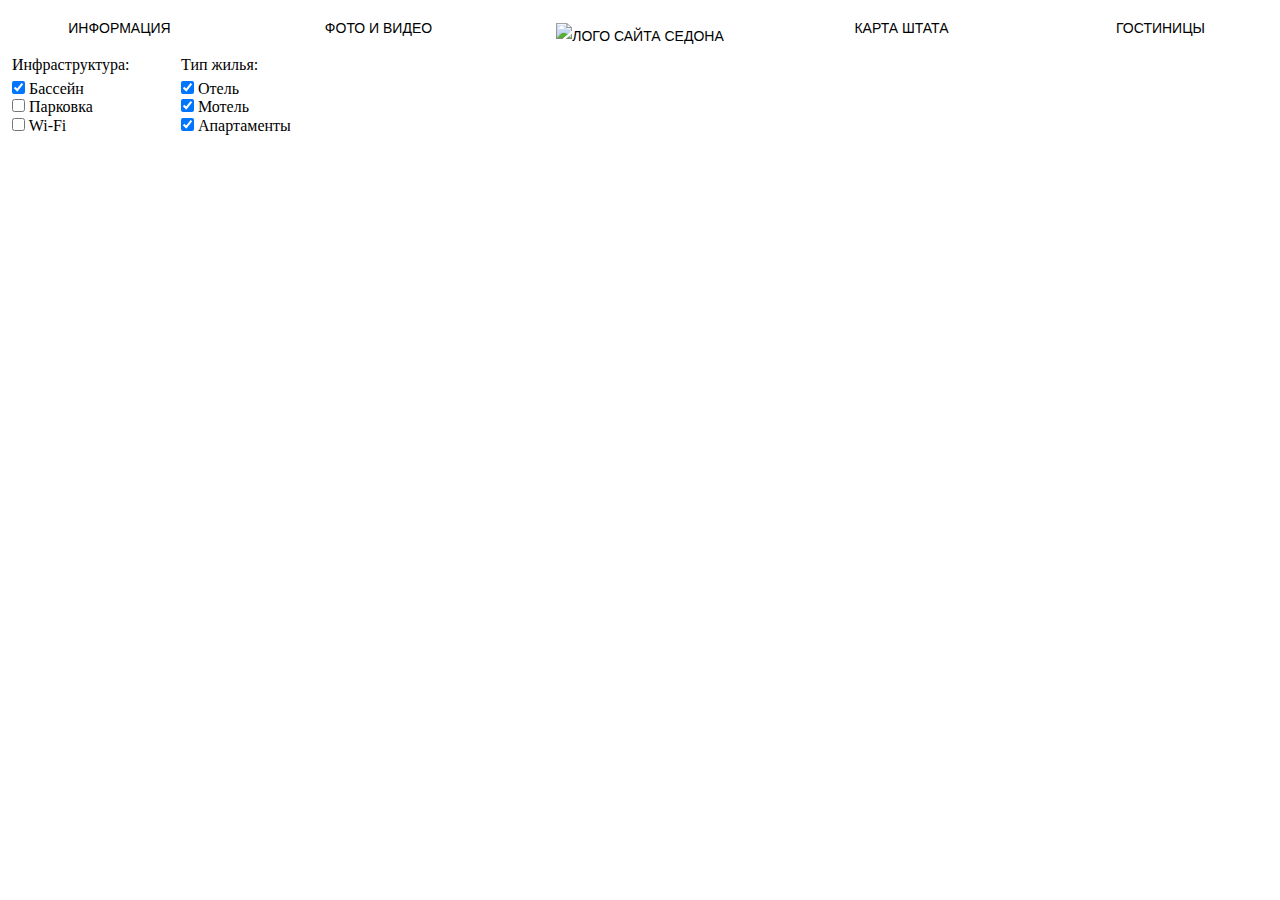
==== catalog.html @ 5d46851b "Working on Catalog" ====
<!DOCTYPE html>
<html lang="ru">
<head>
    <meta charset="utf-8">
    <meta name="viewport" content="width=device-width, initial-scale=1.0" />
    <title>Sedona</title>
    <link rel="stylesheet" href="css/normalize.css" />
    <link rel="stylesheet" href="css/style.css" />
    </head>
<body>
    <header class="page-header">
        <h1 class="visually-hidden">
            Сайт Седоны
        </h1>
    <ul class="page-header__menu main-menu">
        <li class="main-menu__item menu-item">
            <a class="menu-item__link" href="index.html">Информация</a>
        </li>
        <li class="main-menu__item menu-item">
            <a class="menu-item__link" href="#">Фото и видео</a>
        </li>
        <li class="main-menu__item--logo menu-item">
            <a class="menu-item__link" href="#">
                <img class="main-menu__logo" src="../test project/img/logo.svg" height="71" width="140" alt="Лого сайта Седона" />
            </a>
        </li>
        <li class="main-menu__item menu-item">
            <a class="menu-item__link" href="#">Карта штата</a>
        </li>
        <li class="main-menu__item menu-item">
            <a class="menu-item__link" href="catalog.html">Гостиницы</a>
        </li>
    </ul>
    </header>
    <main class="catalog-main">
        <section class="catalog-form">
            <form class="catalog-form__form upper-form">
                <fieldset class="upper-form__first first-fieldset">
                    <legend class="first-fieldset__legend">Инфраструктура:</legend>
                    <ul class="first-fieldset__infra infra-list">
                        <li class="infra-list__item infra-item">
                            <input class="infra-item__input" type="checkbox" name="pool" id="pool" checked>
                            <label class="infra-item__label" for="pool">Бассейн</label> 
                        </li>
                        <li class="infra-list__item infra-item">
                            <input class="infra-item__input" type="checkbox" name="parking" id="parking">
                            <label class="infra-item__label" for="parking">Парковка</label> 
                        </li>
                        <li class="infra-list__item infra-item">
                            <input class="infra-item__input" type="checkbox" name="wifi" id="wifi">
                            <label class="infra-item__label" for="wifi">Wi-Fi</label> 
                        </li>
                    </ul>
                </fieldset>
                <fieldset class="upper-form__second second-fieldset">
                    <legend class="second-fieldset__legend">Тип жилья:</legend>
                    <ul class="second-fieldset__living living-list">
                        <li class="living-list__item living-item">
                            <input class="living-item__input" type="checkbox" name="hotel" id="hotel" checked>
                            <label class="living-item__label" for="hotel">Отель</label> 
                        </li>
                        <li class="living-list__item living-item">
                            <input class="living-item__input" type="checkbox" name="motel" id="motel" checked>
                            <label class="living-item__label" for="motel">Мотель</label> 
                        </li>
                        <li class="living-list__item living-item">
                            <input class="living-item__input" type="checkbox" name="apartments" id="apartments" checked>
                            <label class="living-item__label" for="apartments">Апартаменты</label> 
                        </li>
                    </ul>
                </fieldset>
            </form>
        </section>
    </main>
    </body>
    </html>
---- css/style.css ----
/*Здесь объявим некоторые общие стили */ 
ul {
    list-style: none;
    margin:0;
    padding: 0;
}
img {
    max-width: 100%;
    height: auto;
  }
a {
    text-decoration: none;
}
  .visually-hidden {
    position: absolute;
    clip: rect(0 0 0 0);
    width: 1px;
    height: 1px;
    margin: -1px;
    border: 0;
    padding: 0;
    overflow: hidden;
  }
  input, textarea {
  border: 1px solid #eeeeee;
  box-sizing: border-box;
  margin: 0;
  outline: none;
  padding: 10px;
  }
  input[type="button"] {
    -webkit-appearance: button;
    cursor: pointer;
  }
  
  input::-webkit-outer-spin-button,
  input::-webkit-inner-spin-button {
    -webkit-appearance: none;
  }
  fieldset {
      border: 0 none;
  }
  
  
  /* Шапка сайта */
  .main-menu {
      display: flex;
      flex-direction: row;
      justify-content: space-between;
      max-height: 56px;
  }
  .menu-item {
      display: flex;
      justify-content: center;
      align-items: center;
      width: 239px;
      height: 56px;
  }
  .main-menu__item--logo {
      width: 244px;
      height: 71px;
      z-index: 2;
  }

  .menu-item__link {
      font-family: "PTSans-Bold", "Arial" , sans-serif;
      font-size: 14px;
      line-height: 26px;
      text-transform: uppercase;
      color:black;
      cursor: pointer;
  }
  .menu-item__link:hover {
      color:#81b3d2;
  }
  .menu-item__link:active {
      opacity: 0.3;
  }


  /* Вёрстка промо-блока сайта */
  .promo-picture {
      position: relative;
      display: flex;
      justify-content: center;
      align-items: center;
      min-width: 1200px;
      min-height: 510px;
      background:
    url(../img/background-photo.png) no-repeat;
      background-size: 100% 100%;
      background-position: bottom;
  }
  .promo-picture::after {
      position: absolute;
      content: "";
      background: url(../img/polygon.png);
      background-position: bottom;
      background-size: 100% 100%;
      width:100%;
      height: 59px;
      top:89%;
      overflow: hidden;
  }
 

  /* Вёрстка блока с перечислением преимуществ */
  .promo-features {
      display: flex;
      justify-content: center;
      align-items: center;
      flex-direction: column;
  }
  .promo-features__heading {
    font-family: "PTSans-Bold", "Arial" , sans-serif;
    font-size: 21px;
    line-height: 26px;
    text-transform: uppercase;
    font-weight: bold;
    color:black;
    text-align: center;
    
    max-width: 440px;
    min-height: 48px;
    margin-top:59px;
    margin-bottom: 0;
  }
.promo-features__description {
    font-family: "PTSans-Regular", "Arial", sans-serif;
    font-size: 14px;
    line-height: 21px;
    text-transform: uppercase;
    color:#333333;
    font-weight: normal;
    margin:0;
    margin-top: 38px;
    margin-bottom: 56px;
}
.small-block {
    display: flex;
    flex-direction: row;
    width: 100%;
    width: 100%;
    height: 256px;
    background-color:#81b3d2;
}
.left-block {
    display: flex;
    flex-direction: column;
    align-items: center;
    min-width: 400px;
}
.left-block__heading {
    font-family: "PTSans-Bold", "Arial", sans-serif;
    font-size: 21px;
    line-height: 21px;
    text-transform: uppercase;
    color:#ffffff;
    text-align: center;
    font-weight: normal;
    margin:0;
    margin-top: 46px;
    width:140px;
}
.left-block__number {
    font-family: "PTSans-Regular", "Arial", sans-serif;
    font-size: 14px;
    font-weight: normal;
    line-height: 21px;
    text-transform: uppercase;
    color:#ffffff;
    margin:0;
    margin-top:30px;
    margin-bottom: 30px;
}
.left-block__description {
    font-family: "PTSans-Regular", "Arial", sans-serif;
    font-size: 14px;
    font-weight: normal;
    line-height: 21px;
    text-transform: uppercase;
    text-align: center;
    color:#ffffff;
    margin:0;
    max-width:280px;
}
.features-list {
    display: flex;
    flex-direction: row;
    margin-top: 60px;
    height: 270px;
}
.feature-item {
    display: flex;
    flex-direction: column;

    align-items: center;
    min-width: 400px;
}
.feature-item_heading {
    font-family: "PTSans-Bold", "Arial", sans-serif;
    font-size: 21px;
    line-height: 21px;
    font-weight: bold;
    text-transform: uppercase;
    color:#000000;
    margin:0;
    margin-top:29px;
    margin-bottom: 29px;
}
.feature-item__description {
    font-family: "PTSans-Regular", "Arial", sans-serif;
    font-size: 14px;
    font-weight: normal;
    line-height: 21px;
    font-weight: normal;
    text-transform: uppercase;
    color:#333333;
    text-align: center;
    width:285px;
    margin: 0;
}
.feature-block {
    display: flex;
    flex-direction: row;
}
.right-block {
    display: flex;
    flex-direction: column;
    align-items: center;
    min-width: 400px;
}
.right-block__heading{
    font-family: "PTSans-Bold", "Arial", sans-serif;
    font-size: 21px;
    line-height: 21px;
    text-transform: uppercase;
    color:#ffffff;
    text-align: center;
    font-weight: normal;
    margin:0;
    margin-top: 46px;
    width:149px;
}
.right-block__number {
    font-family: "PTSans-Regular", "Arial", sans-serif;
    font-size: 14px;
    font-weight: normal;
    line-height: 21px;
    text-transform: uppercase;
    color:#ffffff;
    margin:0;
    margin-top:30px;
    margin-bottom: 30px;
}
.right-block__description {
    font-family: "PTSans-Regular", "Arial", sans-serif;
    font-size: 14px;
    font-weight: normal;
    line-height: 21px;
    text-transform: uppercase;
    text-align: center;
    color:#ffffff;
    margin:0;
    max-width:300px;
}
.features-ul {
    display: flex;
    flex-direction: row;
    min-height: 256px;
}
.ul-item {
    display: flex;
    flex-direction: column;
    background-color: #eeeeee;

    align-items: center;
    min-width: 400px;
}
.ul-item__heading {
    font-family: "PTSans-Bold", "Arial", sans-serif;
    font-size: 21px;
    line-height: 21px;
    font-weight: bold;
    text-transform: uppercase;
    color:#000000;
    width: 130px;
    text-align: center;
    margin:0;
    margin-top:50px;
}
.ul-item__number {
    font-family: "PTSans-Regular", "Arial", sans-serif;
    font-size: 14px;
    font-weight: normal;
    line-height: 21px;
    font-weight: normal;
    text-transform: uppercase;
    color:#333333;
    text-align: center;
    margin:0;
    margin-top: 24px;
    margin-bottom: 24px;
}
.ul-item__description {
    font-family: "PTSans-Regular", "Arial", sans-serif;
    font-size: 14px;
    font-weight: normal;
    line-height: 21px;
    text-transform: uppercase;
    color:#333333;
    text-align: center;
    width: 258px;
}
/* Вёрстка блока с картой и формой */

.promo-interested {
    position: relative;
    display: flex;
    flex-direction: column;
    justify-content: center;
    align-items: center;
}
.interested-top {
    display: flex;
    flex-direction: column;
    justify-content: center;
    align-items: center;
}
.interested-top__heading {
    font-family: "PTSans-Bold", "Arial", sans-serif;
    font-size: 30px;
    font-weight: bold;
    line-height: 36px;
    text-transform: uppercase;
    color:#000000;
    text-align: center;
}
.interested-top__description {
    font-family: "PTSans-Regular", "Arial", sans-serif;
    font-size: 14px;
    line-height: 24px;
    text-transform: uppercase;
    font-weight: normal;
    color:#333333;
    max-width: 435px;
    text-align: center;
}
/* Вёрстка формы начинается тут */
.interested-form {
    display: flex;
    flex-direction: column;
    align-items: center;
    min-height: 481px;
    width:568px;
}
.interested-form__heading {
    display: flex;
    justify-content: center;
    align-items: center;
    font-family: "PTSans-Bold", "Arial", sans-serif;
    font-size: 21px;
    font-weight: bold;
    line-height: 26px;
    text-transform: uppercase;
    color:#ffffff;
    text-align: center;
    background-color: #766357;
    min-width: 568px;
    min-height: 86px;
    margin:0;
    cursor: pointer;
}
.interested-form__heading:hover {
    background-color:#604e43;
}
.interested-form__heading:active {
    color:rgba(255, 255, 255, 0.3);
    background-color: #503e33;
}
.form-middle {
    position: relative;
    font-family: "PTSans-Bold", "Arial", sans-serif;
    font-size: 14px;
    line-height: 26px;
    font-weight:bold;
    text-align: left;
    text-transform: uppercase;
    display: flex;
    flex-wrap: wrap;
    width:568px;
    box-shadow: 0px 7px 15px 0 rgba(0, 1, 1 , 0.15);
    background-color: #ffffff;
    z-index: 10;
}
::placeholder { /* Chrome, Firefox, Opera, Safari 10.1+ */
  font-family: "PTSans-Bold", "Arial", sans-serif;
  font-size: 14px;
  line-height: 26px;
  color:#000000;
  opacity: 1; /* Firefox */
}

:-ms-input-placeholder { /* Internet Explorer 10-11 */
    font-family: "PTSans-Bold", "Arial", sans-serif;
  font-size: 14px;
  line-height: 26px;
  color:#000000;
  opacity: 1; ;
}

::-ms-input-placeholder { /* Microsoft Edge */
    font-family: "PTSans-Bold", "Arial", sans-serif;
  font-size: 14px;
  line-height: 26px;
  color:#000000;
  opacity: 1; ;
}
input::-ms-value {
    font-family: "PTSans-Bold", "Arial", sans-serif;
    font-size: 14px;
    line-height: 26px;
    color:#000000;
    opacity: 1; 
}
input[type=date] {
    font-family: "PTSans-Bold", "Arial", sans-serif;
    font-size: 14px;
    line-height: 26px;
    text-transform: uppercase;
    opacity: 1;
}
.first-label {
    max-height: 20px;
    margin-right: 21px;
    margin-left: 55px;
    margin-top:60px;
}
.first-input, .second-input {
    width:346px;
    height:38px;
    background-color:#f2f2f2;
    padding-left: 12px;
}
.first-input {
    margin-top: 55px;
    margin-bottom: 29px;
    border:none;
}
.first-input::-webkit-inner-spin-button,
.first-input::-webkit-calendar-picker-indicator {
    display: none;
}

.form-middle__calendar {
    position: absolute;
    left:483px;
    top:63px;
}
.second-label {
    max-height: 20px;
    margin-left: 55px;
    margin-right: 18px;
    margin-top:4px;
}
.second-input {
    border: none;
    margin-bottom: 30px;
}
.second-input::-webkit-inner-spin-button,
.second-input::-webkit-calendar-picker-indicator {
    display: none;
}
.form-middle__second-calendar {
    position: absolute;
    left:483px;
    top:130px;
}
.third-label {
    margin-left: 55px;
    margin-right: 37px;
    margin-top: 6px;
}
.third-input, .fourth-input {
    width:114px;
    height: 38px;
    background-color:#f2f2f2;
    border:none;
    margin-bottom: 54px;
}
.third-input::-webkit-inner-spin-button,
.third-input::-webkit-calendar-picker-indicator {
    display: none;
}
.input-group input[type='button'] {
    background-color: #eeeeee;
    max-width: 38px;
    transition: all 300ms ease;
  }
  
 .button-minus,
 .button-plus {
    font-weight: bold;
    max-height: 38px;
    padding: 0;
    width: 38px;
    position: relative;
    border:none;
    color:rgba(0, 1, 1, 0.15);
    font-size: 23px;
  }
.quantity-field {
    position: relative;
    height: 38px;
    text-align: center;
    width: 38px;
    display: inline-block;
    font-size: 13px;
    margin: 0 0 5px;
    resize: vertical;
    border:none;
    background-color: #f2f2f2;
  }
  .quantity-field {
      width:38px;
      margin:0;
      height: 38px;
  }
  
  input[type="number"] {
    -moz-appearance: textfield;
    -webkit-appearance: none;
  }
  input[type="button"]::-ms-value {
    background-color: #0a77d5;
    color:red;
   }
   input::-ms-value {
       color:red;
   }
  
.fourth-label {
    margin-left: 55px;
    margin-right: 27px;
    margin-top: 6px;
    margin-bottom: 54px;
}
.fourth-input::-webkit-inner-spin-button,
.fourth-input::-webkit-calendar-picker-indicator {
    display: none;

}
.first-input, .second-input, .third-input, .fourth-input:focus {
    border:none;
    outline: none;
}

.form-middle__button {
    font-family: "PTSans-Bold", "Arial", sans-serif;
    font-size: 21px;
    line-height: 26px;
    color:#ffffff;
    text-transform: uppercase;
    padding: 0;
    border: none;
    outline: none;
    background-color: transparent;
    cursor: pointer;
    min-width: 458px;
    height: 58px;
    background-color:#81b3d2;
    margin-bottom: 55px;
    margin-left: 55px;
}
.form-middle__button:hover {
    background-color: #669ec0;
    outline: none;
}
.form-middle__button:active {
    background-color: #5496bd;
    color:rgba(255, 255, 255, 0.3);
    border: none;
    outline: none;
}
.promo-interested__map {
    position: absolute;
    max-height: 473px;
    z-index: -2;
    top:248px;
}

/*Тут вёрстка подавала сайта */
.page-footer {
    display: flex;
    justify-content: space-around;
    min-height: 120px;
    margin-top:78px;
}
.footer-left {
    font-family: "PTSans-Bold", "Arial", sans-serif;
    font-size: 21px;
    line-height: 26px;
    color:#000000;
    text-transform: uppercase;
    max-width: 223px;
    white-space: unset;
    margin:0;
    margin-top:36px;
}
.footer-left__hashtag {
    min-width:136px;
    margin-bottom: 14px;
}
.footer-left__number {
    min-width: 223px;
    white-space: nowrap;
}
.footer-socials {
    position: relative;
    display: flex;
    flex-direction: row;
    justify-content: space-between;
    margin-top:36px;
    min-width: 150px;
    max-height: 48px;
    z-index: 100;
}
.footer-socials__item {
    display:flex;
    justify-content: center;
    align-items: center;
    position: relative;
    z-index: 100;
    min-width: 46px;
    min-height: 48px;
    cursor: pointer;
}
.footer-socials__item::before {
    content: "";
    position: absolute;
    background-color: #81b3d2;
    width:46px;
    height: 48px;
    z-index: -1;
    bottom:0px;
    right: 0px;
}
.footer-socials__item:hover::before {
    background-color: #669ec0;
}
.footer-socials__item:active::before {
    background-color: #5496bd;
}
.footer-socials__item:active::before ~ .socials-item__logo {
    opacity: 0.3;
}
.footer-copyright {
    display: flex;
    flex-direction: row;
    justify-content: center;
    align-items: center;
    max-width: 200px;
    max-height: 41px;
    margin-top: 39px;
}
.footer-copyright__text {
    font-family: "PTSans-Regular", "Arial", sans-serif;
    font-size: 14px;
    line-height: 26px;
    text-transform: uppercase;
    margin-right: 8px;
}
.copyright-logo__image {
    width: 115px;
    height: 41px;
    cursor: pointer;
}
.copyright-logo__image:hover path {
    fill: #81b3d2;
}
.copyright-logo__image:active{
    opacity: 0.3;
}

/* Тут начинается разметка каталога */
.upper-from {
    display: flex;
    flex-direction: row;
}
.first-fieldset {
    width: 139px;
    margin:0;
    display: inline;
}
.second-fieldset {
    display: inline;
}
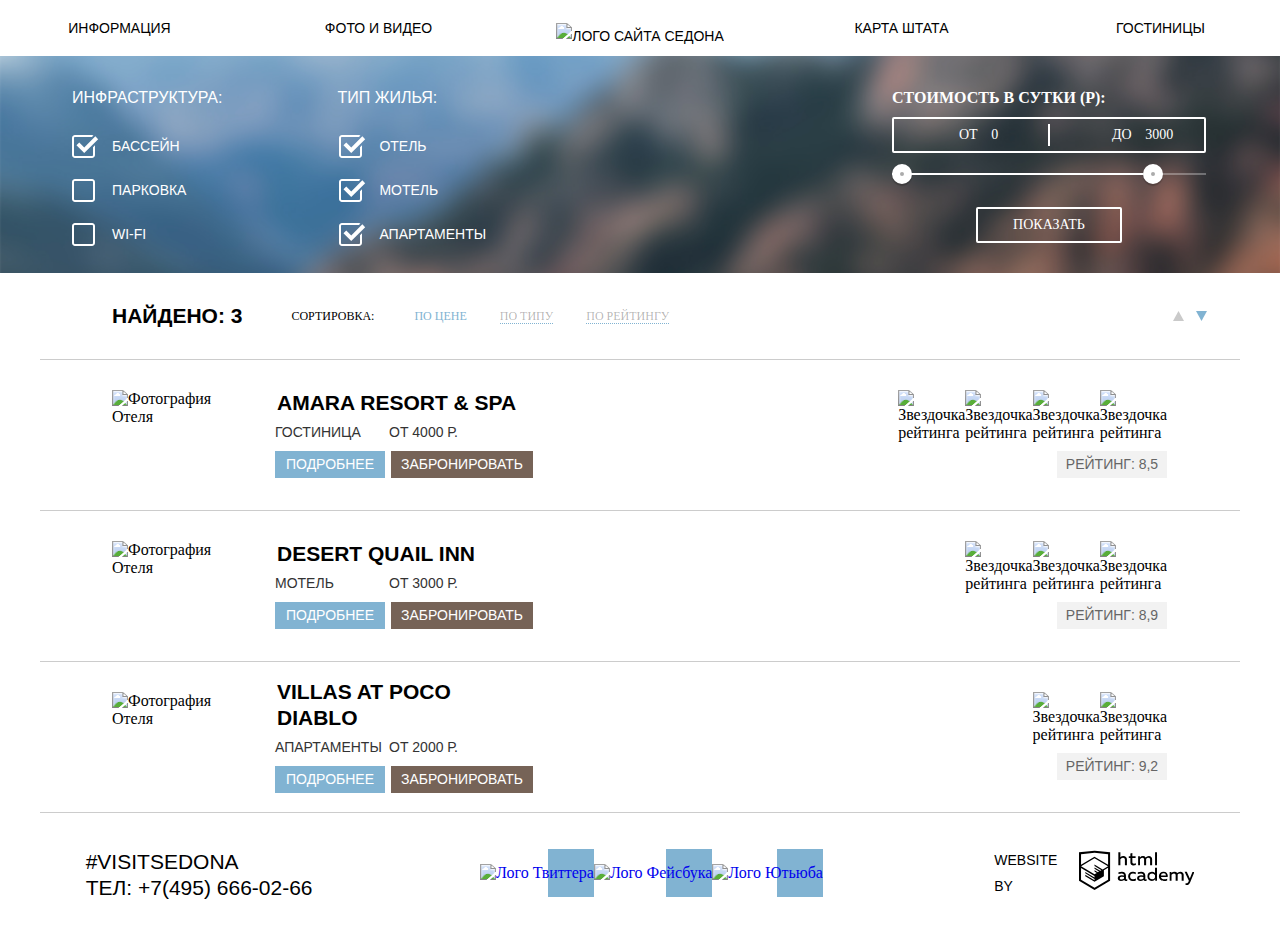
==== commit dd85474e: "done" ====
--- a/catalog.html
+++ b/catalog.html
@@ -69,8 +69,170 @@
                         </li>
                     </ul>
                 </fieldset>
+                <div class="filter-range">
+                    <div class="filter-range-title">Стоимость в сутки (р):</div>
+                    <div class="price-controls">
+                      <label class="min-price">от <input type="number" name="min-price" value="0"></label>
+                      <label class="max-price">до <input type="number" name="max-price" value="3000"></label>
+                    </div>
+                    <div class="range-controls">
+                      <div class="scale">
+                        <div class="bar"></div>
+                      </div>
+                      <div class="range-toggle range-toggle-min"></div>
+                      <div class="range-toggle range-toggle-max"></div>
+                    </div>
+                    <button class="btn-transparent" type="submit">Показать</button>
+                  </div>
             </form>
         </section>
+        <section class="catalog-hotels">
+            <div class="container">
+            <div class="catalog-hotels__top">
+            <h2 class="catalog-hotels__heading">
+                Найдено: 3
+            </h2>
+            <span class="catalog-hotels__presorting">Сортировка:</span>
+            <ul class="catalog-hotels__sorting sorting-list">
+                <li class="sorting-list__item sorting-item">
+                    <a class="sorting-item__link" href="#">По цене</a>
+                </li>
+                <li class="sorting-list__item sorting-item">
+                    <a class="sorting-item__link--disabled" href="#">По типу</a>
+                </li>
+                <li class="sorting-list__item sorting-item">
+                    <a class="sorting-item__link--disabled" href="#">По рейтингу</a>
+                </li>
+            </ul>
+            <div class="catalog-hotels__controls hotels-controls">
+                <ul class="hotels-controls__list controls-list">
+                    <li class="controls-list__item controls-item">
+                        <a class="controls-item__link controls-link" href="#">
+                            <svg class="controls-link__image--up up--active" xmlns="http://www.w3.org/2000/svg" width="11" height="10" viewBox="0 0 11 10">
+                                <path fill="#231F20" d="M5.5 0L0 10h11z"/>
+                            </svg>
+                        </a>
+                    </li>
+                    <li class="controls-list__item controls-item">
+                        <a class="controls-item__link controls-link" href="#">
+                            <svg class="controls-link__image--down down-active" xmlns="http://www.w3.org/2000/svg" width="11" height="10" viewBox="0 0 11 10">
+                                <path fill="#231F20" d="M5.5 10L0 0h11"/>
+                            </svg>
+                             
+                        </a>
+                    </li>
+                </ul>
+            </div>
+            </div>
+            <ul class="catalog-hotels__list hotels-list">
+                <li class="hotels-list__item hotels-item">
+                <img class="hotels-item__image" src="../Sedona_project/img/hotel-picture.jpg" width="135" height="90" alt="Фотография Отеля">
+                <div class="hotels-item__left hotels-left">
+                    <h2 class="hotels-left__heading">Amara resort & spa</h2>
+                    <table class="hotels-left__table hotels-table">
+                        <tr class="hotels-table__row hotels-row"><td class="hotels-type">Гостиница</td><td class="hotels-price">От 4000 Р.</td></tr>
+                        <tr class="hotels-table__tow hotels-row--links"><td><a class="hotels-row__more" href="#">Подробнее</a></td><td><a class="hotels-row__book" href="#">Забронировать</a></td></tr>
+                    </table>
+                </div>
+                <div class="hotels-item__right hotels-right">
+                    <ul class="hotels-right__stars hotels-stars">
+                        <li class="hotels-stars__item stars-item">
+                            <img class="starts-item__image" src="../Sedona_project/img/star.svg" width="18" height="17" alt="Звездочка рейтинга">
+                        </li>
+                        <li class="hotels-stars__item stars-item">
+                            <img class="starts-item__image" src="../Sedona_project/img/star.svg" width="18" height="17" alt="Звездочка рейтинга">
+                        </li>
+                        <li class="hotels-stars__item stars-item">
+                            <img class="starts-item__image" src="../Sedona_project/img/star.svg" width="18" height="17" alt="Звездочка рейтинга">
+                        </li>
+                        <li class="hotels-stars__item stars-item">
+                            <img class="starts-item__image" src="../Sedona_project/img/star.svg" width="18" height="17" alt="Звездочка рейтинга">
+                        </li>
+                    </ul>
+                    <span class="hotels-right__rating">Рейтинг: 8,5</span>
+                </div>
+                </li>
+                <li class="hotels-list__item hotels-item">
+                    <img class="hotels-item__image" src="../Sedona_project/img/hotel-picture 2.jpg" width="135" height="90" alt="Фотография Отеля">
+                    <div class="hotels-item__left hotels-left">
+                        <h2 class="hotels-left__heading">Desert quail inn</h2>
+                        <table class="hotels-left__table hotels-table">
+                            <tr class="hotels-table__row hotels-row"><td class="hotels-type">Мотель</td><td class="hotels-price">От 3000 Р.</td></tr>
+                            <tr class="hotels-table__tow hotels-row--links"><td><a class="hotels-row__more" href="#">Подробнее</a></td><td><a class="hotels-row__book" href="#">Забронировать</a></td></tr>
+                        </table>
+                    </div>
+                    <div class="hotels-item__right hotels-right">
+                        <ul class="hotels-right__stars hotels-stars">
+                            <li class="hotels-stars__item stars-item">
+                                <img class="starts-item__image" src="../Sedona_project/img/star.svg" width="18" height="17" alt="Звездочка рейтинга">
+                            </li>
+                            <li class="hotels-stars__item stars-item">
+                                <img class="starts-item__image" src="../Sedona_project/img/star.svg" width="18" height="17" alt="Звездочка рейтинга">
+                            </li>
+                            <li class="hotels-stars__item stars-item">
+                                <img class="starts-item__image" src="../Sedona_project/img/star.svg" width="18" height="17" alt="Звездочка рейтинга">
+                            </li>
+                        </ul>
+                        <span class="hotels-right__rating">Рейтинг: 8,9</span>
+                    </div>
+                    </li>
+                    <li class="hotels-list__item hotels-item">
+                        <img class="hotels-item__image" src="../Sedona_project/img/hotel-picture 3.jpg" width="135" height="90" alt="Фотография Отеля">
+                        <div class="hotels-item__left hotels-left">
+                            <h2 class="hotels-left__heading">Villas at poco diablo</h2>
+                            <table class="hotels-left__table hotels-table">
+                                <tr class="hotels-table__row hotels-row"><td class="hotels-type">Апартаменты</td><td class="hotels-price">От 2000 Р.</td></tr>
+                                <tr class="hotels-table__tow hotels-row--links"><td><a class="hotels-row__more" href="#">Подробнее</a></td><td><a class="hotels-row__book" href="#">Забронировать</a></td></tr>
+                            </table>
+                        </div>
+                        <div class="hotels-item__right hotels-right">
+                            <ul class="hotels-right__stars hotels-stars">
+                                <li class="hotels-stars__item stars-item">
+                                    <img class="starts-item__image" src="../Sedona_project/img/star.svg" width="18" height="17" alt="Звездочка рейтинга">
+                                </li>
+                                <li class="hotels-stars__item stars-item">
+                                    <img class="starts-item__image" src="../Sedona_project/img/star.svg" width="18" height="17" alt="Звездочка рейтинга">
+                                </li>
+                            </ul>
+                            <span class="hotels-right__rating">Рейтинг: 9,2</span>
+                        </div>
+                        </li>
+            </ul>
+            </div>
+        </section>
     </main>
+    <footer class="page-footer--catalog">
+        <h2 class="visually-hidden">Подвал сайта с контактами и социальными сетями</h2>
+        <p class="page-footer__left footer-left">
+            <span class="footer-left__hashtag">#Visitsedona</span>
+            <span class="footer-left__number">Тел: +7(495) 666-02-66</span>
+        </p>
+        <ul class="page-footer__socials footer-socials">
+            <li class="footer-socials__item socials-item">
+                <a class="socials-item__link" href="#">
+                    <img class="socials-item__logo" src="../test project/img/tw-icon.svg" height="15" width="17" alt="Лого Твиттера" />
+                </a>
+            </li>
+            <li class="footer-socials__item socials-item">
+                <a class="socials-item__link" href="#">
+                    <img class="socials-item__logo" src="../test project/img/fb-icon.svg" height="22" width="12" alt="Лого Фейсбука" />
+                </a>
+            </li>
+            <li class="footer-socials__item socials-item">
+                <a class="socials-item__link" href="#">
+                    <img class="socials-item__logo" src="../test project/img/youtube-icon.svg" height="16" width="20" alt="Лого Ютьюба" />
+                </a>
+            </li>
+        </ul>
+        <div class="page-footer__copyright footer-copyright">
+            <p class="footer-copyright__text">Website by</p>
+            <a class="footer-copyright__logo copyright-logo">
+                <svg class="copyright-logo__image" xmlns="http://www.w3.org/2000/svg" data-name="Layer 1" viewBox="0 0 113 39">
+                    <path fill="#000" d="M46.84 28.22a2.07 2.07 0 0 0 .58-.11v1.4a3.41 3.41 0 0 1-1.24.22 1.75 1.75 0 0 1-1.75-1 5.08 5.08 0 0 1-3.3 1.13c-1.59 0-3.06-.87-3.06-2.68 0-2.24 2.08-2.93 3.9-2.93a11.63 11.63 0 0 1 2.28.26v-.31c0-1.09-.8-1.86-2.3-1.86a7.79 7.79 0 0 0-3.15.67v-1.79a10.72 10.72 0 0 1 3.35-.58c2.48 0 4 1.18 4 3.83v3.14a.57.57 0 0 0 .69.61zm-6.76-1.19a1.42 1.42 0 0 0 1.64 1.29 3.56 3.56 0 0 0 2.53-1v-1.51a10.21 10.21 0 0 0-1.9-.22c-1.1.01-2.27.35-2.27 1.45zM53.06 20.62a5.29 5.29 0 0 1 2.7.67v1.79a4.28 4.28 0 0 0-2.42-.73 2.89 2.89 0 1 0 0 5.76 5.26 5.26 0 0 0 2.55-.67v1.8a6.58 6.58 0 0 1-2.9.6 4.42 4.42 0 0 1-4.72-4.54 4.54 4.54 0 0 1 4.79-4.68zM65.84 28.22a2.07 2.07 0 0 0 .58-.11v1.4a3.41 3.41 0 0 1-1.24.22 1.75 1.75 0 0 1-1.75-1 5.08 5.08 0 0 1-3.3 1.13c-1.59 0-3.06-.87-3.06-2.68 0-2.24 2.08-2.93 3.9-2.93a11.63 11.63 0 0 1 2.28.26v-.31c0-1.09-.8-1.86-2.3-1.86a7.79 7.79 0 0 0-3.15.67v-1.79a10.72 10.72 0 0 1 3.35-.58c2.48 0 4 1.18 4 3.83v3.14a.57.57 0 0 0 .69.61zm-6.76-1.19a1.42 1.42 0 0 0 1.64 1.29 3.56 3.56 0 0 0 2.53-1v-1.51a10.21 10.21 0 0 0-1.9-.22c-1.11.01-2.27.35-2.27 1.45zM76.67 16.85v12.76h-1.76v-1.39a4.07 4.07 0 0 1-3.35 1.62 4.62 4.62 0 0 1 0-9.22 4 4 0 0 1 3.15 1.37v-5.14h2zm-4.76 5.48a2.9 2.9 0 0 0 0 5.8 3 3 0 0 0 2.79-1.84v-2.13a3.06 3.06 0 0 0-2.79-1.83zM82.99 20.62c3.48 0 4.68 2.81 4.12 5.34h-6.58c.22 1.57 1.75 2.22 3.35 2.22a6.41 6.41 0 0 0 2.77-.62v1.68a7.5 7.5 0 0 1-3.14.6c-2.68 0-5-1.53-5-4.61a4.39 4.39 0 0 1 4.48-4.61zm.09 1.62a2.39 2.39 0 0 0-2.57 2.26h4.85a2.06 2.06 0 0 0-2.28-2.26zM89.1 29.61v-8.75h1.73v1.09a4 4 0 0 1 2.92-1.33 3 3 0 0 1 2.73 1.4 4.33 4.33 0 0 1 3.06-1.4 3.21 3.21 0 0 1 3.32 3.52v5.47h-2V24.2a1.67 1.67 0 0 0-1.73-1.84 2.94 2.94 0 0 0-2.17 1.18V29.61h-2V24.2a1.67 1.67 0 0 0-1.73-1.84 3.11 3.11 0 0 0-2.32 1.35v5.91h-2zM111.47 20.86h2l-4.1 9.93c-.95 2.28-2.19 3-3.52 3a5 5 0 0 1-1.15-.15v-1.66a3 3 0 0 0 .89.13c.95 0 1.66-.67 2.17-2l.18-.44-4.16-8.82h2.13l3 6.6zM40.66 1.53v5a4 4 0 0 1 2.83-1.2A3.41 3.41 0 0 1 47.1 8.9v5.41h-2V9.15a1.9 1.9 0 0 0-2-2.1 3.08 3.08 0 0 0-2.44 1.46v5.8h-2V1.53h2zM52.43 2.42v3.12h3.17v1.71h-3.17v4c0 1.15.53 1.53 1.66 1.53a4.71 4.71 0 0 0 1.77-.35v1.68a7.14 7.14 0 0 1-2.35.38 2.68 2.68 0 0 1-3-2.88V7.23h-1.6V5.52h1.57V2.88zM58.1 14.29V5.54h1.73v1.09a4 4 0 0 1 2.92-1.33 3 3 0 0 1 2.73 1.4 4.33 4.33 0 0 1 3.06-1.4 3.21 3.21 0 0 1 3.32 3.52v5.47h-2V8.88a1.67 1.67 0 0 0-1.73-1.84 2.94 2.94 0 0 0-2.17 1.18V14.29h-2V8.88a1.67 1.67 0 0 0-1.73-1.84 3.11 3.11 0 0 0-2.32 1.35v5.91h-2zM74.72 1.52h1.95v12.76h-1.95zM15.44.02h-.16L0 1.62v28l15.28 9.09 15.28-9.09v-28zm13.12 28.45l-13.28 7.9L2 28.47V16.99l13.22 7.87v1.43l-9.07-5.4v1.38l9.11 5.47v1.46l-9.1-5.42v1.38l9.11 5.47 9.19-5.5V19.22l4.1-2.45v11.67zm0-13.16l-3.65 2.14-1.68 1-8-4.76v1.38l6.84 4.07h-.06l-.15.09-1 .57-5.64-3.36v1.38l4.45 2.65-1.05.7-3.36-2v1.38l2.21 1.3-2.25 1.35-13.16-7.82 13.17-7.92zm0-1.39L15.21 6.05l-13.2 7.86V3.41l13.28-1.39 13.28 1.39v10.51z"/>
+                </svg>
+                
+            </a>
+        </div>
+    </footer>
     </body>
     </html>--- a/css/style.css
+++ b/css/style.css
@@ -39,6 +39,13 @@
   }
   fieldset {
       border: 0 none;
+  }
+  .container {
+width: 1200px;
+    padding:auto;
+    margin:0 auto;
+    text-align:centre;
+    overflow: visible;
   }
   
   
@@ -683,15 +690,493 @@
 }
 
 /* Тут начинается разметка каталога */
-.upper-from {
+.upper-form {
+    min-width: 1200px;
+    min-height: 217px;
     display: flex;
     flex-direction: row;
+    background: url('../img/filter-background.png') no-repeat;
+    background-size: 100% 800px;
+    background-position: center;
 }
 .first-fieldset {
+    text-transform: uppercase;
+    color:#ffffff;
     width: 139px;
     margin:0;
+    margin-left: 72px;
+    padding: 0;
     display: inline;
 }
+.first-fieldset__legend {
+    font-family: "PTSans-Bold", "Arial", sans-serif;
+    font-size: 16px;
+    line-height: 21px;
+    padding-top:31px;
+    margin-bottom: 28px;
+}
+.infra-list {
+    font-family: "PTSans-Regular", "Arial", sans-serif;
+    font-size: 14px;
+    line-height: 21px;
+}
+.infra-item {
+    margin-bottom: 23px;
+}
+.infra-item__input {
+    position: absolute;
+    z-index: -1;
+    opacity: 0;
+}
+.infra-item__label {
+    margin-left:40px;
+    cursor: pointer;
+}
+.infra-item__input + label {
+    position: relative;
+    display: inline-flex;
+    align-items: center;
+    user-select: none;
+}
+.infra-item__input + label::before {
+    content: '';
+    position: absolute;
+    background: url('../img/checkbox-off.svg');
+    z-index: 1;
+    width:23px;
+    height: 23px;
+    left:-40px;
+    cursor: pointer;
+}
+.infra-item__input:checked + label::before {
+    content: '';
+    position: absolute;
+    background: url('../img/checkbox-on.svg');
+    z-index: 1;
+    width:27px;
+    height: 23px;
+    left:-40px;
+    cursor: pointer;
+}
 .second-fieldset {
+    text-transform: uppercase;
+    color:#ffffff;
     display: inline;
+    margin:0;
+    margin-left: 115px;
+    padding:0;
+    min-width: 136px;
+}
+.second-fieldset__legend {
+    font-family: "PTSans-Bold", "Arial", sans-serif;
+    font-size: 16px;
+    line-height: 21px;
+    padding-top: 31px;
+    margin-bottom: 28px;
+}
+.living-list {
+    font-family: "PTSans-Regular", "Arial", sans-serif;
+    font-size: 14px;
+    line-height: 21px;
+}
+.living-item {
+    margin-bottom: 23px;
+}
+.living-item__input {
+    position: absolute;
+    z-index: -1;
+    opacity: 0;
+}
+.living-item__label {
+    cursor: pointer;
+    margin-left: 42px;
+}
+.living-item__input + label {
+    position: relative;
+    display: inline-flex;
+    align-items: center;
+    user-select: none;
+}
+.living-item__input + label::before {
+    content: '';
+    position: absolute;
+    background: url('../img/checkbox-off.svg');
+    z-index: 1;
+    width:23px;
+    height: 23px;
+    left:-40px;
+    cursor: pointer;
+}
+.living-item__input:checked + label::before {
+    content: '';
+    position: absolute;
+    background: url('../img/checkbox-on.svg');
+    z-index: 1;
+    width:27px;
+    height: 23px;
+    left:-40px;
+    cursor: pointer;
+}
+
+/* Тут вёрстка слайдера */
+  .filter-range {
+      display: inline-block;
+    width: 314px;
+  
+    color: #ffffff;
+    text-transform: uppercase;
+    margin-top: 31px;
+    margin-left: auto;
+    margin-right: 74px;
+  }
+  
+  .filter-range-title {
+    margin-bottom: 9px;
+  
+    font-weight: 600;
+    font-size: 16px;
+    line-height: 21px;
+  }
+  
+  .price-controls {
+    position: relative;
+    display:flex;
+    justify-content: center;
+    align-items: center;
+    
+    height: 32px;
+    margin-bottom: 20px;
+    
+    font-size: 0;
+  
+    border: 2px solid #ffffff;
+    border-radius: 2px;
+  }
+  
+  .price-controls::after {
+    content: "";
+    position: absolute;
+    top: 50%;
+    left: 50%;
+  
+    width: 2px;
+    height: 22px;
+  
+    background: #ffffff;
+    transform: translate(-50%, -50%);
+  }
+  
+  .price-controls label {
+    display: inline-block;
+  
+    font-size: 14px;
+    line-height: 38px;
+    vertical-align: top;
+  
+    cursor: pointer;
+  }
+  
+  .price-controls .min-price,
+  .price-controls .max-price {
+    width: 90px;
+    padding-left: 63px;
+  }
+  
+  .price-controls input {
+    width: 50px;
+    margin: 0;
+  
+    color: inherit;
+    font: inherit;
+  
+    background: none;
+    border: none;
+  }
+  
+  .range-controls {
+    position: relative;
+  
+    margin-bottom: 32px;
+  }
+  
+  .range-controls .scale {
+    height: 2px;
+  
+    background: rgba(255, 255, 255, 0.3);
+  }
+  
+  .range-controls .bar {
+    width: 80%;
+    height: 2px;
+  
+    background: #ffffff;
+  }
+  
+  .range-toggle {
+    position: absolute;
+    top: -9px;
+    
+    width: 4px;
+    height: 4px;
+  
+    background: #ababab;
+    border: 8px solid #ffffff;
+    border-radius: 50%;
+    box-shadow: 0 2px 1px 0 rgba(0, 1, 1, 0.2);
+    cursor: pointer;
+  }
+  
+  .range-toggle:hover {
+    background: #1c4f80;
+  }
+  
+  .range-toggle-min {
+    left: 0;
+  }
+  
+  .range-toggle-max {
+    left: 80%;
+  }
+  
+  .btn-transparent {
+    display: block;
+    margin: 0 auto;
+    padding: 6px 35px;
+  
+    font-size: 14px;
+    line-height: 20px;
+    color: #ffffff;
+    text-transform: uppercase;
+  
+    background: transparent;
+    border: 2px solid #ffffff;
+    border-radius: 2px;
+    cursor: pointer;
+  }
+  
+  .btn-transparent:hover {
+    color: #000000;
+  
+    background: #ffffff;
+  }
+
+  /* Тут разметка центральной части каталога */
+  .catalog-hotels__top {
+      display: flex;
+      flex-direction: row;
+      height: 86px;
+      align-items: center;
+      max-width: 1200px;
+  }
+  .catalog-hotels__heading {
+      font-family: "PTSans-Bold", "Arial", sans-serif;
+      font-size: 21px;
+      line-height: 26px;
+      text-transform: uppercase;
+      margin-left: 72px;
+      margin-right: 49px;
+  }
+  .catalog-hotels__presorting {
+    font-family: "PTSans-Regular";
+    font-size: 12px;
+    line-height: 18px;
+    text-transform: uppercase;
+    margin-right: 40px;
+  }
+  .sorting-list {
+      display: flex;
+      flex-direction: row;
+      font-family: "PTSans-Regular";
+      font-size: 12px;
+      line-height: 18px;
+      text-transform: uppercase;
+  }
+  .sorting-item {
+    margin-right: 33px;
+  }
+  .sorting-item:last-child {
+      margin-right: 0px;
+  }
+  .sorting-item__link {
+      color:#81b3d2;
+      cursor: pointer;
+  }
+  .sorting-item__link--disabled {
+      color:rgba(0,0,0,0.3);
+      border-bottom: 1px dotted #81b3d2;
+      cursor: pointer;
+  }
+  .sorting-item__link--disabled:hover {
+      color:#81b3d2;
+  }
+  .sorting-item__link--disabled:active {
+    color:#000000;
+    border:none;
+}
+  .hotels-controls {
+      margin-left: 504px;
+  }
+  .controls-list {
+      display: flex;
+      flex-direction: row;
+  }
+  .controls-item {
+      margin-right: 12px;
+  }
+  .controls-item:last-child {
+      margin-right: 0px;
+  }
+  .controls-link__image--up path,
+  .controls-link__image--down path {
+      fill: #cacaca;
+  }
+  .controls-link__image--up:hover path,
+  .controls-link__image--down:hover path  {
+    fill: #000000;
+}
+.controls-link__image--up:active path,
+.controls-link__image--down:active path  {
+    fill: #81b3d2;
+}
+.down-active path {
+    fill:#81b3d2;
+}
+/* Вёрстка списка предложений гостиниц, мотелей и т д */
+.hotels-list {
+    display: flex;
+    flex-direction: column;
+}
+.hotels-item {
+    display: flex;
+    align-items: center;
+    width: 100%;
+    min-height: 150px;
+    border-top: 1px solid rgba(0,1,1,0.2);
+}
+.hotels-item:last-child {
+    border-bottom: 1px solid rgba(0, 1, 1, 0.2);
+}
+.hotels-item__image {
+    width: 135px;
+    height: 90px;
+    margin-left: 72px;
+}
+.hotels-left {
+    display: flex;
+    flex-direction: row;
+    flex-wrap: wrap;
+    justify-content: space-between;
+    max-width: 258px;
+    min-height: 90px;
+    margin-left: 30px;
+}
+.hotels-left__heading {
+    font-family: "PTSans-Bold", "Arial", sans-serif;
+    font-size: 21px;
+    line-height: 26px;
+    text-transform: uppercase;
+    margin:0;
+    cursor: pointer;
+}
+.hotels-left__heading:hover {
+    color:#81b3d2;
+}
+.hotels-left__heading:active {
+    color:rgba(0,0,0,0.3);
+}
+.hotels-table {
+    width: 258px;
+    margin-left: -5px;
+}
+.hotels-row {
+    font-family: "PTSans-Regular", "Arial", sans-serif;
+    font-size: 14px;
+    line-height: 21px;
+    text-transform: uppercase;
+    color:#333333;
+    height: 30px;
+}
+.hotels-row tr {
+    padding-left:0px;
+    padding-right: 0px;
+}
+.hotels-row__more {
+    display: flex;
+    justify-content: center;
+    align-items: center;
+    font-family: "PTSans-Bold", "Arial", sans-serif;
+    font-size: 14px;
+    line-height: 21px;
+    text-transform: uppercase;
+    color:#ffffff;
+    width: 110px;
+    height: 27px;
+    background-color: #81b3d2;
+}
+.hotels-row__book {
+    display: flex;
+    justify-content: center;
+    align-items: center;
+    font-family: "PTSans-Bold", "Arial", sans-serif;
+    font-size: 14px;
+    line-height: 21px;
+    text-transform: uppercase;
+    color:#ffffff;
+    width: 142px;
+    height: 27px;
+    background-color: #766357;
+    margin-left: 2px;
+}
+.hotels-row__more:hover {
+    background-color: #669ec0;
+}
+.hotels-row__more:active {
+    color:rgba(255,255,255,0.3);
+    background-color: #5496bd;
+}
+.hotels-row__book:hover {
+    background-color: #604e43;
+}
+.hotels-row__book:active {
+    color:rgba(255,255,255,0.3);
+    background-color: #503e33;
+}
+.hotels-left__more {
+    width: 110px;
+}
+.hotels-left__book {
+    width: 142px;
+}
+
+.hotels-right {
+    display: flex;
+    flex-direction: column;
+    align-items: flex-end;
+    justify-content: space-between;
+    width:110px;
+    height: 90px;
+    margin-left: 522px;
+}
+.hotels-stars {
+    display: flex;
+    flex-direction: row;
+}
+.hotels-right__rating {
+    display: flex;
+    justify-content: center;
+    align-items: center;
+    font-family: "PTSans-Regular", "Arial", sans-serif;
+    font-size: 14px;
+    line-height: 21px;
+    text-transform: uppercase;
+    color:#666666;
+    width: 110px;
+    height: 27px;
+    background-color: #f2f2f2;
+    margin-bottom: 2px;
+}
+.page-footer--catalog {
+    display: flex;
+    justify-content: space-around;
+    min-height: 120px;
 }